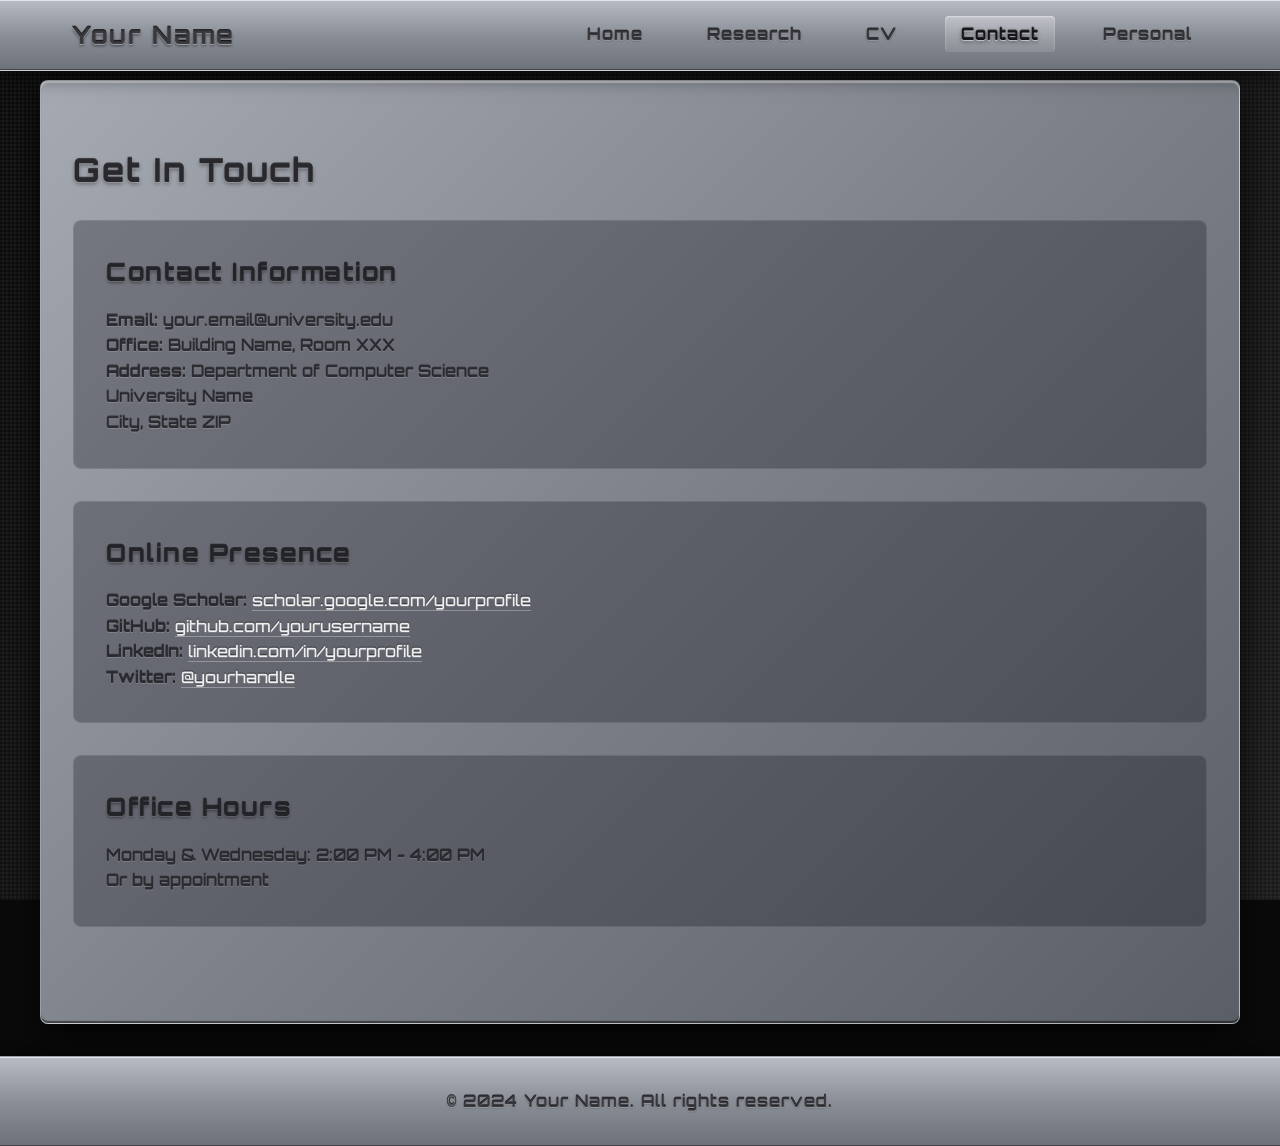
==== contact.html @ df00804b "first commit" ====
<!DOCTYPE html>
<html lang="en">
<head>
    <meta charset="UTF-8">
    <meta name="viewport" content="width=device-width, initial-scale=1.0">
    <title>Contact - Your Name</title>
    <link rel="stylesheet" href="styles.css">
</head>
<body>
    <header>
        <nav>
            <h1>Your Name</h1>
            <ul>
                <li><a href="index.html">Home</a></li>
                <li><a href="research.html">Research</a></li>
                <li><a href="cv.html">CV</a></li>
                <li><a href="contact.html" class="active">Contact</a></li>
                <li><a href="personal.html">Personal</a></li>
            </ul>
        </nav>
    </header>

    <main>
        <section id="contact">
            <h2>Get In Touch</h2>
            
            <div class="contact-info">
                <h3>Contact Information</h3>
                <p><strong>Email:</strong> your.email@university.edu</p>
                <p><strong>Office:</strong> Building Name, Room XXX</p>
                <p><strong>Address:</strong> Department of Computer Science<br>
                   University Name<br>
                   City, State ZIP</p>
            </div>

            <div class="contact-info">
                <h3>Online Presence</h3>
                <p><strong>Google Scholar:</strong> <a href="#">scholar.google.com/yourprofile</a></p>
                <p><strong>GitHub:</strong> <a href="#">github.com/yourusername</a></p>
                <p><strong>LinkedIn:</strong> <a href="#">linkedin.com/in/yourprofile</a></p>
                <p><strong>Twitter:</strong> <a href="#">@yourhandle</a></p>
            </div>

            <div class="contact-info">
                <h3>Office Hours</h3>
                <p>Monday & Wednesday: 2:00 PM - 4:00 PM</p>
                <p>Or by appointment</p>
            </div>
        </section>
    </main>

    <footer>
        <p>&copy; 2024 Your Name. All rights reserved.</p>
    </footer>

    <script src="script.js"></script>
</body>
</html>
---- styles.css ----
@import url('https://fonts.googleapis.com/css2?family=Orbitron:wght@400;500;600;700;900&display=swap');

* {
    margin: 0;
    padding: 0;
    box-sizing: border-box;
}

body {
    font-family: 'Orbitron', 'Courier New', monospace;
    line-height: 1.6;
    color: #e0e0e0;
    background: #0a0a0a;
    position: relative;
    overflow-x: hidden;
}

body::before {
    content: '';
    position: fixed;
    top: 0;
    left: 0;
    width: 100%;
    height: 100%;
    background: 
        repeating-linear-gradient(0deg, transparent, transparent 2px, rgba(255,255,255,0.03) 2px, rgba(255,255,255,0.03) 4px),
        repeating-linear-gradient(90deg, transparent, transparent 2px, rgba(255,255,255,0.03) 2px, rgba(255,255,255,0.03) 4px),
        linear-gradient(135deg, #0a0a0a 0%, #1a1a1a 100%);
    z-index: 0;
    pointer-events: none;
}

header {
    background: linear-gradient(180deg, #b8bcc4 0%, #8a8e96 50%, #6d717a 100%);
    border-bottom: 1px solid rgba(255, 255, 255, 0.3);
    box-shadow: 
        0 4px 20px rgba(0, 0, 0, 0.7),
        inset 0 1px 0 rgba(255,255,255,0.6),
        inset 0 -1px 0 rgba(0,0,0,0.4);
    color: white;
    padding: 1rem 0;
    position: fixed;
    width: 100%;
    top: 0;
    z-index: 100;
}

nav {
    max-width: 1200px;
    margin: 0 auto;
    padding: 0 2rem;
    display: flex;
    justify-content: space-between;
    align-items: center;
    position: relative;
    z-index: 1;
}

nav h1 {
    text-shadow: 
        0 1px 0 rgba(255, 255, 255, 0.4),
        0 -1px 0 rgba(0, 0, 0, 0.8),
        0 2px 3px rgba(0, 0, 0, 0.5);
    color: rgba(50, 50, 55, 0.9);
    letter-spacing: 2px;
    font-weight: 700;
}

nav ul {
    list-style: none;
    display: flex;
    gap: 2rem;
}

nav a {
    color: rgba(50, 50, 55, 0.95);
    text-decoration: none;
    transition: all 0.3s ease;
    position: relative;
    padding: 0.5rem 1rem;
    border-radius: 4px;
    text-shadow: 
        0 1px 0 rgba(255, 255, 255, 0.3),
        0 -1px 0 rgba(0, 0, 0, 0.7),
        0 1px 2px rgba(0, 0, 0, 0.4);
    font-weight: 600;
    letter-spacing: 1px;
}

nav a::before {
    content: '';
    position: absolute;
    inset: 0;
    border-radius: 4px;
    background: linear-gradient(180deg, rgba(255, 255, 255, 0.4), rgba(255, 255, 255, 0.15));
    box-shadow: 
        inset 0 1px 2px rgba(255,255,255,0.6),
        0 2px 8px rgba(180, 190, 200, 0.4);
    opacity: 0;
    transition: opacity 0.3s ease;
}

nav a:hover::before {
    opacity: 1;
}

nav a:hover {
    text-shadow: 
        0 1px 0 rgba(255, 255, 255, 0.5),
        0 -1px 0 rgba(0, 0, 0, 0.9),
        0 1px 3px rgba(0, 0, 0, 0.6);
    color: rgba(30, 30, 35, 1);
}

nav a.active {
    background: linear-gradient(180deg, rgba(255, 255, 255, 0.3), rgba(255, 255, 255, 0.1));
    box-shadow: inset 0 1px 2px rgba(255,255,255,0.5);
    text-shadow: 
        0 1px 0 rgba(255, 255, 255, 0.5),
        0 -1px 1px rgba(0, 0, 0, 0.9),
        0 2px 4px rgba(0, 0, 0, 0.5);
    color: rgba(20, 20, 25, 1);
}

main {
    margin-top: 80px;
    position: relative;
    z-index: 1;
}

section {
    max-width: 1200px;
    margin: 0 auto;
    padding: 4rem 2rem;
    position: relative;
}

#hero {
    text-align: center;
    padding: 8rem 2rem;
    position: relative;
    overflow: hidden;
}

#hero::before {
    content: '';
    position: absolute;
    top: 50%;
    left: 50%;
    transform: translate(-50%, -50%);
    width: 400px;
    height: 400px;
    background: radial-gradient(circle, rgba(255, 255, 255, 0.03) 0%, transparent 70%);
    animation: pulse 4s ease-in-out infinite;
}

@keyframes pulse {
    0%, 100% { transform: translate(-50%, -50%) scale(1); opacity: 0.5; }
    50% { transform: translate(-50%, -50%) scale(1.1); opacity: 0.8; }
}

#hero h2 {
    font-size: 2.8rem;
    margin-bottom: 1rem;
    position: relative;
    z-index: 1;
    font-weight: 700;
    letter-spacing: 2px;
}

#hero p {
    position: relative;
    z-index: 1;
    color: rgba(255, 255, 255, 0.6);
    font-weight: 500;
    letter-spacing: 1px;
}

.highlight {
    color: #fff;
    text-shadow: 0 0 20px rgba(255, 255, 255, 0.3);
    font-weight: 900;
}

h2 {
    font-size: 2rem;
    margin-bottom: 1.5rem;
    text-shadow: 
        0 1px 0 rgba(255, 255, 255, 0.2),
        0 -1px 0 rgba(0, 0, 0, 0.6),
        0 2px 4px rgba(0, 0, 0, 0.4);
    color: rgba(40, 40, 45, 1);
    font-weight: 700;
    letter-spacing: 2px;
}

#about, #skills, #contact, #interests, #research, #cv, #personal {
    background: linear-gradient(135deg, #a5a9b1 0%, #7d8189 50%, #5a5e66 100%);
    border-radius: 8px;
    border: 1px solid rgba(255, 255, 255, 0.4);
    box-shadow: 
        0 8px 32px rgba(0, 0, 0, 0.8),
        inset 0 2px 1px rgba(255, 255, 255, 0.5),
        inset 0 -2px 1px rgba(0, 0, 0, 0.5);
    margin-bottom: 2rem;
    transition: transform 0.3s ease, box-shadow 0.3s ease;
    position: relative;
    overflow: hidden;
}

#about::after, #skills::after, #contact::after {
    content: '';
    position: absolute;
    top: 0;
    left: -100%;
    width: 100%;
    height: 100%;
    background: linear-gradient(90deg, transparent, rgba(255, 255, 255, 0.3), transparent);
    transition: left 0.6s ease;
}

#about:hover::after, #skills:hover::after, #contact:hover::after {
    left: 100%;
}

#about:hover, #skills:hover, #contact:hover {
    transform: translateY(-3px);
    box-shadow: 
        0 12px 48px rgba(0, 0, 0, 0.9),
        inset 0 2px 1px rgba(255, 255, 255, 0.6),
        inset 0 -2px 1px rgba(0, 0, 0, 0.5),
        0 0 30px rgba(180, 190, 200, 0.3);
}

#about p, #interests p, #research p, #cv p, #personal p, #contact p {
    text-shadow: 
        0 1px 0 rgba(255, 255, 255, 0.15),
        0 -1px 0 rgba(0, 0, 0, 0.5);
    color: rgba(40, 40, 45, 0.95);
    font-weight: 500;
}

.skills-grid {
    display: grid;
    grid-template-columns: repeat(auto-fit, minmax(150px, 1fr));
    gap: 1rem;
    margin-top: 2rem;
}

.skill-card {
    background: linear-gradient(135deg, #9da1a9 0%, #74787f 50%, #4e5258 100%);
    color: rgba(30, 30, 35, 1);
    padding: 1.5rem;
    text-align: center;
    border-radius: 6px;
    border: 1px solid rgba(255, 255, 255, 0.35);
    box-shadow: 
        0 4px 16px rgba(0, 0, 0, 0.7),
        inset 0 1px 0 rgba(255, 255, 255, 0.4),
        inset 0 -1px 0 rgba(0, 0, 0, 0.4);
    transition: all 0.3s ease;
    cursor: pointer;
    position: relative;
    overflow: hidden;
    text-shadow: 
        0 1px 0 rgba(255, 255, 255, 0.2),
        0 -1px 0 rgba(0, 0, 0, 0.7),
        0 1px 3px rgba(0, 0, 0, 0.5);
    font-weight: 600;
    letter-spacing: 1px;
}

.skill-card::before {
    content: '';
    position: absolute;
    top: -50%;
    left: -50%;
    width: 200%;
    height: 200%;
    background: radial-gradient(circle, rgba(255, 255, 255, 0.25) 0%, transparent 70%);
    opacity: 0;
    transition: opacity 0.3s ease;
}

.skill-card:hover::before {
    opacity: 1;
}

.skill-card:hover {
    transform: translateY(-5px) scale(1.02);
    border-color: rgba(255, 255, 255, 0.5);
    box-shadow: 
        0 8px 24px rgba(0, 0, 0, 0.9),
        inset 0 1px 0 rgba(255, 255, 255, 0.5),
        inset 0 0 20px rgba(255, 255, 255, 0.1),
        0 0 20px rgba(180, 190, 200, 0.4);
}

.research-section, .cv-section, .contact-info, .personal-section {
    background: rgba(20, 20, 30, 0.3);
    padding: 2rem;
    border-radius: 8px;
    margin-bottom: 2rem;
    border: 1px solid rgba(255, 255, 255, 0.1);
}

.research-section h3, .cv-section h3, .contact-info h3, .personal-section h3 {
    font-size: 1.5rem;
    margin-bottom: 1rem;
    text-shadow: 
        0 1px 0 rgba(255, 255, 255, 0.15),
        0 -1px 0 rgba(0, 0, 0, 0.6),
        0 2px 3px rgba(0, 0, 0, 0.4);
    color: rgba(35, 35, 40, 1);
    font-weight: 700;
    letter-spacing: 1.5px;
}

.publication, .project, .cv-item, .blog-post {
    background: rgba(30, 30, 40, 0.4);
    padding: 1.5rem;
    border-radius: 6px;
    margin-bottom: 1.5rem;
    border-left: 3px solid rgba(255, 255, 255, 0.3);
}

.publication h4, .project h4, .cv-item h4, .blog-post h4 {
    font-size: 1.2rem;
    margin-bottom: 0.5rem;
    text-shadow: 
        0 1px 0 rgba(255, 255, 255, 0.1),
        0 -1px 0 rgba(0, 0, 0, 0.5);
    color: rgba(220, 220, 225, 1);
    font-weight: 600;
    letter-spacing: 1px;
}

.publication p, .project p, .cv-item p {
    margin-bottom: 0.5rem;
    color: rgba(255, 255, 255, 0.8);
    font-weight: 400;
}

.awards-list, .hobbies-list {
    list-style: none;
    padding-left: 0;
}

.awards-list li, .hobbies-list li {
    padding: 0.5rem 0;
    padding-left: 1.5rem;
    position: relative;
    color: rgba(255, 255, 255, 0.85);
    font-weight: 400;
}

.awards-list li::before, .hobbies-list li::before {
    content: '▸';
    position: absolute;
    left: 0;
    color: rgba(255, 255, 255, 0.5);
}

.contact-info a {
    color: rgba(255, 255, 255, 0.9);
    text-decoration: none;
    border-bottom: 1px solid rgba(255, 255, 255, 0.3);
    transition: all 0.3s ease;
    font-weight: 500;
}

.contact-info a:hover {
    color: #fff;
    border-bottom-color: rgba(255, 255, 255, 0.8);
}

.date {
    font-style: italic;
    color: rgba(255, 255, 255, 0.6);
    font-size: 0.9rem;
}

footer {
    background: linear-gradient(180deg, #b8bcc4 0%, #8a8e96 50%, #6d717a 100%);
    border-top: 1px solid rgba(255, 255, 255, 0.3);
    box-shadow: 
        0 -4px 20px rgba(0, 0, 0, 0.7),
        inset 0 1px 0 rgba(255,255,255,0.6),
        inset 0 -1px 0 rgba(0,0,0,0.4);
    color: rgba(255, 255, 255, 0.95);
    text-align: center;
    padding: 2rem;
    position: relative;
    z-index: 1;
}

footer p {
    text-shadow: 
        0 1px 0 rgba(255, 255, 255, 0.3),
        0 -1px 0 rgba(0, 0, 0, 0.7),
        0 1px 2px rgba(0, 0, 0, 0.4);
    color: rgba(50, 50, 55, 0.9);
    font-weight: 500;
    letter-spacing: 1px;
}

@media (max-width: 768px) {
    nav ul {
        gap: 1rem;
    }
    
    #hero h2 {
        font-size: 1.8rem;
    }
    
    nav a {
        font-size: 0.9rem;
    }
}
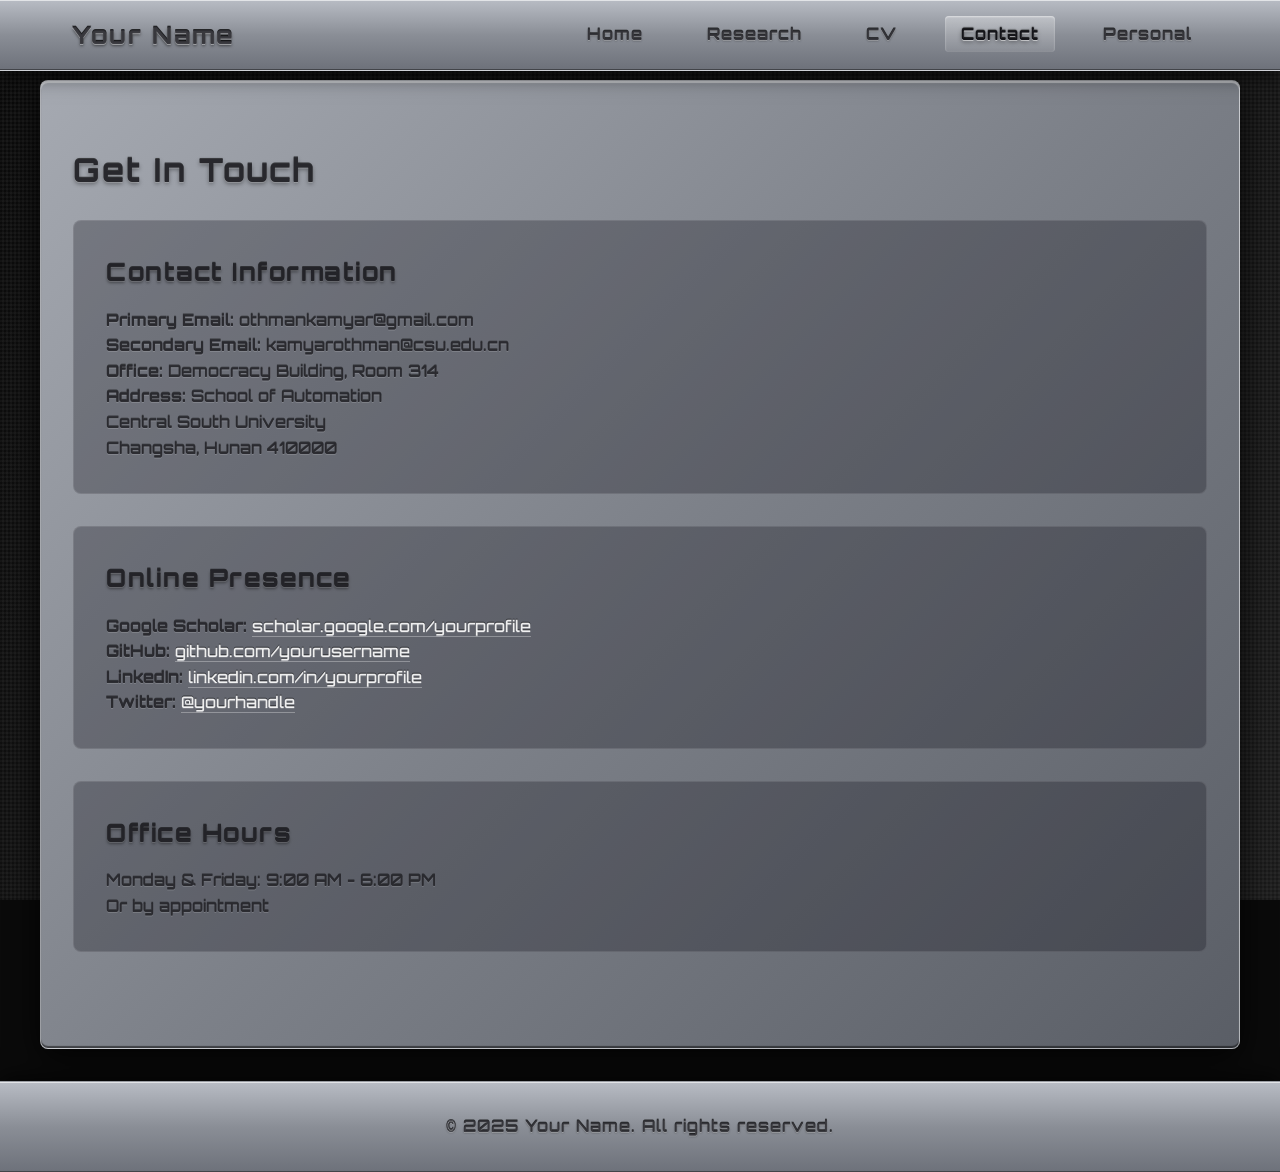
==== commit 55693b0d: "updated the contact page info" ====
--- a/contact.html
+++ b/contact.html
@@ -26,11 +26,12 @@
             
             <div class="contact-info">
                 <h3>Contact Information</h3>
-                <p><strong>Email:</strong> your.email@university.edu</p>
-                <p><strong>Office:</strong> Building Name, Room XXX</p>
-                <p><strong>Address:</strong> Department of Computer Science<br>
-                   University Name<br>
-                   City, State ZIP</p>
+                <p><strong>Primary Email:</strong> othmankamyar@gmail.com</p>
+                <p><strong>Secondary Email:</strong> kamyarothman@csu.edu.cn</p>
+                <p><strong>Office:</strong> Democracy Building, Room 314</p>
+                <p><strong>Address:</strong> School of Automation<br>
+                   Central South University<br>
+                   Changsha, Hunan 410000</p>
             </div>
 
             <div class="contact-info">
@@ -43,14 +44,14 @@
 
             <div class="contact-info">
                 <h3>Office Hours</h3>
-                <p>Monday & Wednesday: 2:00 PM - 4:00 PM</p>
+                <p>Monday & Friday: 9:00 AM - 6:00 PM</p>
                 <p>Or by appointment</p>
             </div>
         </section>
     </main>
 
     <footer>
-        <p>&copy; 2024 Your Name. All rights reserved.</p>
+        <p>&copy; 2025 Your Name. All rights reserved.</p>
     </footer>
 
     <script src="script.js"></script>
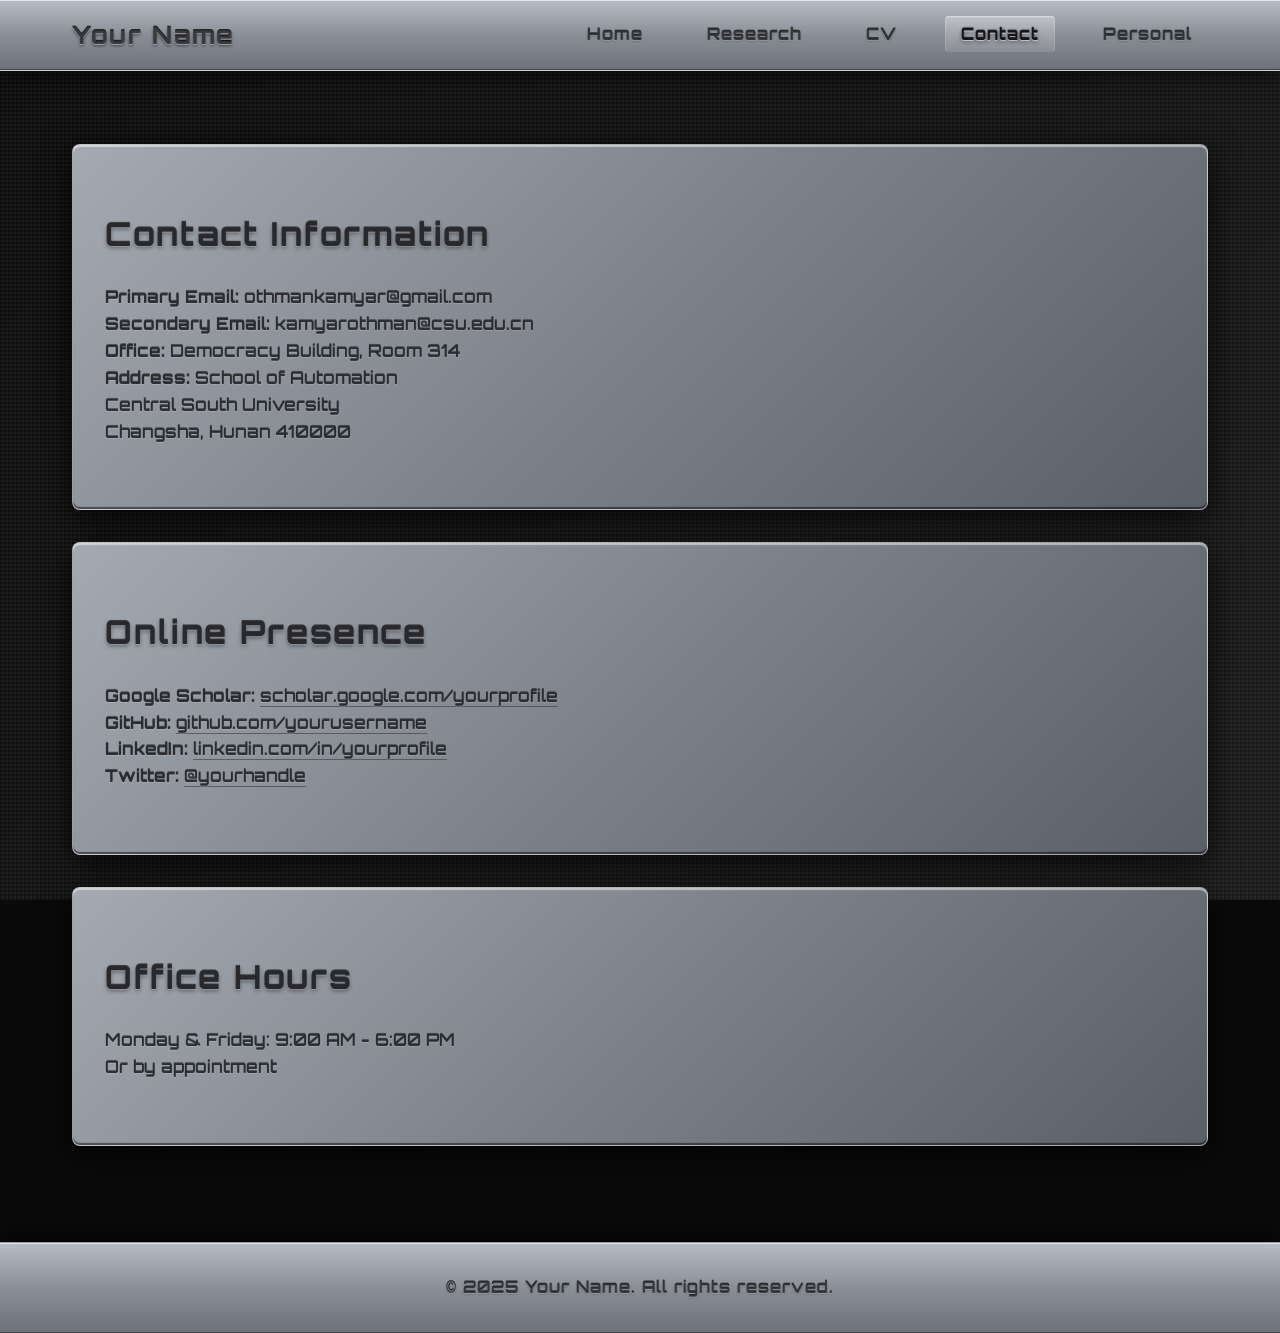
==== commit d3f1cce0: "updating info" ====
--- a/contact.html
+++ b/contact.html
@@ -21,32 +21,28 @@
     </header>
 
     <main>
-        <section id="contact">
-            <h2>Get In Touch</h2>
-            
-            <div class="contact-info">
-                <h3>Contact Information</h3>
-                <p><strong>Primary Email:</strong> othmankamyar@gmail.com</p>
-                <p><strong>Secondary Email:</strong> kamyarothman@csu.edu.cn</p>
-                <p><strong>Office:</strong> Democracy Building, Room 314</p>
-                <p><strong>Address:</strong> School of Automation<br>
-                   Central South University<br>
-                   Changsha, Hunan 410000</p>
-            </div>
+        <section id="contact-info">
+            <h2>Contact Information</h2>
+            <p><strong>Primary Email:</strong> othmankamyar@gmail.com</p>
+            <p><strong>Secondary Email:</strong> kamyarothman@csu.edu.cn</p>
+            <p><strong>Office:</strong> Democracy Building, Room 314</p>
+            <p><strong>Address:</strong> School of Automation<br>
+               Central South University<br>
+               Changsha, Hunan 410000</p>
+        </section>
 
-            <div class="contact-info">
-                <h3>Online Presence</h3>
-                <p><strong>Google Scholar:</strong> <a href="#">scholar.google.com/yourprofile</a></p>
-                <p><strong>GitHub:</strong> <a href="#">github.com/yourusername</a></p>
-                <p><strong>LinkedIn:</strong> <a href="#">linkedin.com/in/yourprofile</a></p>
-                <p><strong>Twitter:</strong> <a href="#">@yourhandle</a></p>
-            </div>
+        <section id="online-presence">
+            <h2>Online Presence</h2>
+            <p><strong>Google Scholar:</strong> <a href="#">scholar.google.com/yourprofile</a></p>
+            <p><strong>GitHub:</strong> <a href="#">github.com/yourusername</a></p>
+            <p><strong>LinkedIn:</strong> <a href="#">linkedin.com/in/yourprofile</a></p>
+            <p><strong>Twitter:</strong> <a href="#">@yourhandle</a></p>
+        </section>
 
-            <div class="contact-info">
-                <h3>Office Hours</h3>
-                <p>Monday & Friday: 9:00 AM - 6:00 PM</p>
-                <p>Or by appointment</p>
-            </div>
+        <section id="office-hours">
+            <h2>Office Hours</h2>
+            <p>Monday & Friday: 9:00 AM - 6:00 PM</p>
+            <p>Or by appointment</p>
         </section>
     </main>
 
--- a/styles.css
+++ b/styles.css
@@ -13,6 +13,7 @@
     background: #0a0a0a;
     position: relative;
     overflow-x: hidden;
+    font-size: 16px;
 }
 
 body::before {
@@ -126,6 +127,22 @@
     margin-top: 80px;
     position: relative;
     z-index: 1;
+    max-width: 1200px;
+    margin-left: auto;
+    margin-right: auto;
+    padding: 4rem 2rem;
+}
+
+main > h2 {
+    font-size: 2rem;
+    margin-bottom: 2rem;
+    text-shadow: 
+        0 1px 0 rgba(255, 255, 255, 0.2),
+        0 -1px 0 rgba(0, 0, 0, 0.6),
+        0 2px 4px rgba(0, 0, 0, 0.4);
+    color: rgba(240, 240, 245, 1);
+    font-weight: 700;
+    letter-spacing: 2px;
 }
 
 section {
@@ -166,19 +183,21 @@
     z-index: 1;
     font-weight: 700;
     letter-spacing: 2px;
+    color: rgba(240, 240, 245, 1);
 }
 
 #hero p {
     position: relative;
     z-index: 1;
-    color: rgba(255, 255, 255, 0.6);
+    color: rgba(220, 220, 230, 0.85);
     font-weight: 500;
     letter-spacing: 1px;
+    font-size: 1.1rem;
 }
 
 .highlight {
-    color: #fff;
-    text-shadow: 0 0 20px rgba(255, 255, 255, 0.3);
+    color: rgba(245, 245, 250, 1);
+    text-shadow: 0 0 20px rgba(220, 220, 230, 0.4);
     font-weight: 900;
 }
 
@@ -194,7 +213,10 @@
     letter-spacing: 2px;
 }
 
-#about, #skills, #contact, #interests, #research, #cv, #personal {
+#about, #skills, #contact, #interests, #research, #cv, #personal, 
+#current-research, #publications, #projects, #education, #experience, 
+#awards, #contact-info, #online-presence, #office-hours, #about-me, 
+#hobbies, #blog, #travel {
     background: linear-gradient(135deg, #a5a9b1 0%, #7d8189 50%, #5a5e66 100%);
     border-radius: 8px;
     border: 1px solid rgba(255, 255, 255, 0.4);
@@ -208,7 +230,11 @@
     overflow: hidden;
 }
 
-#about::after, #skills::after, #contact::after {
+#about::after, #skills::after, #contact::after, #interests::after,
+#current-research::after, #publications::after, #projects::after,
+#education::after, #experience::after, #awards::after,
+#contact-info::after, #online-presence::after, #office-hours::after,
+#about-me::after, #hobbies::after, #blog::after, #travel::after {
     content: '';
     position: absolute;
     top: 0;
@@ -219,11 +245,19 @@
     transition: left 0.6s ease;
 }
 
-#about:hover::after, #skills:hover::after, #contact:hover::after {
+#about:hover::after, #skills:hover::after, #contact:hover::after, #interests:hover::after,
+#current-research:hover::after, #publications:hover::after, #projects:hover::after,
+#education:hover::after, #experience:hover::after, #awards:hover::after,
+#contact-info:hover::after, #online-presence:hover::after, #office-hours:hover::after,
+#about-me:hover::after, #hobbies:hover::after, #blog:hover::after, #travel:hover::after {
     left: 100%;
 }
 
-#about:hover, #skills:hover, #contact:hover {
+#about:hover, #skills:hover, #contact:hover, #interests:hover,
+#current-research:hover, #publications:hover, #projects:hover,
+#education:hover, #experience:hover, #awards:hover,
+#contact-info:hover, #online-presence:hover, #office-hours:hover,
+#about-me:hover, #hobbies:hover, #blog:hover, #travel:hover {
     transform: translateY(-3px);
     box-shadow: 
         0 12px 48px rgba(0, 0, 0, 0.9),
@@ -232,12 +266,16 @@
         0 0 30px rgba(180, 190, 200, 0.3);
 }
 
-#about p, #interests p, #research p, #cv p, #personal p, #contact p {
+#about p, #interests p, #research p, #cv p, #personal p, #contact p,
+#current-research p, #publications p, #projects p, #education p, 
+#experience p, #awards p, #contact-info p, #online-presence p, 
+#office-hours p, #about-me p, #hobbies p, #blog p, #travel p {
     text-shadow: 
         0 1px 0 rgba(255, 255, 255, 0.15),
         0 -1px 0 rgba(0, 0, 0, 0.5);
     color: rgba(40, 40, 45, 0.95);
     font-weight: 500;
+    font-size: 1.05rem;
 }
 
 .skills-grid {
@@ -316,6 +354,81 @@
     letter-spacing: 1.5px;
 }
 
+#research h3, #cv h3 {
+    font-size: 1.5rem;
+    margin-top: 2rem;
+    margin-bottom: 1rem;
+    text-shadow: 
+        0 1px 0 rgba(255, 255, 255, 0.2),
+        0 -1px 0 rgba(0, 0, 0, 0.7),
+        0 2px 3px rgba(0, 0, 0, 0.5);
+    color: rgba(30, 30, 35, 1);
+    font-weight: 700;
+    letter-spacing: 1.5px;
+}
+
+#research h3:first-of-type, #cv h3:first-of-type {
+    margin-top: 0;
+}
+
+#research h4, #cv h4 {
+    font-size: 1.2rem;
+    margin-top: 1.5rem;
+    margin-bottom: 0.5rem;
+    text-shadow: 
+        0 1px 0 rgba(255, 255, 255, 0.15),
+        0 -1px 0 rgba(0, 0, 0, 0.6),
+        0 1px 2px rgba(0, 0, 0, 0.4);
+    color: rgba(35, 35, 40, 1);
+    font-weight: 600;
+    letter-spacing: 1px;
+}
+
+#current-research h4, #publications h4, #projects h4, 
+#education h4, #experience h4, #blog h4 {
+    font-size: 1.2rem;
+    margin-top: 1.5rem;
+    margin-bottom: 0.5rem;
+    text-shadow: 
+        0 1px 0 rgba(255, 255, 255, 0.15),
+        0 -1px 0 rgba(0, 0, 0, 0.6),
+        0 1px 2px rgba(0, 0, 0, 0.4);
+    color: rgba(35, 35, 40, 1);
+    font-weight: 600;
+    letter-spacing: 1px;
+}
+
+#current-research h4:first-of-type, #publications h4:first-of-type, 
+#projects h4:first-of-type, #education h4:first-of-type, 
+#experience h4:first-of-type, #blog h4:first-of-type {
+    margin-top: 0;
+}
+
+.section-divider {
+    height: 2px;
+    margin: 2.5rem 0;
+    background: linear-gradient(to bottom, 
+        rgba(0, 0, 0, 0.4), 
+        rgba(255, 255, 255, 0.2), 
+        rgba(0, 0, 0, 0.4));
+    box-shadow: 
+        0 1px 0 rgba(255, 255, 255, 0.3),
+        0 -1px 0 rgba(0, 0, 0, 0.5);
+    border-radius: 2px;
+}
+
+.item-divider {
+    height: 1px;
+    margin: 1.5rem 0;
+    background: linear-gradient(to bottom, 
+        rgba(0, 0, 0, 0.3), 
+        rgba(255, 255, 255, 0.15), 
+        rgba(0, 0, 0, 0.3));
+    box-shadow: 
+        0 1px 0 rgba(255, 255, 255, 0.2),
+        0 -1px 0 rgba(0, 0, 0, 0.4);
+}
+
 .publication, .project, .cv-item, .blog-post {
     background: rgba(30, 30, 40, 0.4);
     padding: 1.5rem;
@@ -337,8 +450,9 @@
 
 .publication p, .project p, .cv-item p {
     margin-bottom: 0.5rem;
-    color: rgba(255, 255, 255, 0.8);
+    color: rgba(200, 200, 210, 0.9);
     font-weight: 400;
+    font-size: 1.05rem;
 }
 
 .awards-list, .hobbies-list {
@@ -350,15 +464,32 @@
     padding: 0.5rem 0;
     padding-left: 1.5rem;
     position: relative;
-    color: rgba(255, 255, 255, 0.85);
+    color: rgba(40, 40, 45, 0.9);
     font-weight: 400;
+    font-size: 1.05rem;
+    text-shadow: 
+        0 1px 0 rgba(255, 255, 255, 0.12),
+        0 -1px 0 rgba(0, 0, 0, 0.45);
 }
 
 .awards-list li::before, .hobbies-list li::before {
     content: '▸';
     position: absolute;
     left: 0;
-    color: rgba(255, 255, 255, 0.5);
+    color: rgba(60, 60, 65, 0.8);
+}
+
+#online-presence a, #contact-info a {
+    color: rgba(40, 40, 45, 0.95);
+    text-decoration: none;
+    border-bottom: 1px solid rgba(40, 40, 45, 0.5);
+    transition: all 0.3s ease;
+    font-weight: 500;
+}
+
+#online-presence a:hover, #contact-info a:hover {
+    color: rgba(20, 20, 25, 1);
+    border-bottom-color: rgba(20, 20, 25, 0.8);
 }
 
 .contact-info a {
@@ -376,8 +507,8 @@
 
 .date {
     font-style: italic;
-    color: rgba(255, 255, 255, 0.6);
-    font-size: 0.9rem;
+    color: rgba(180, 180, 190, 0.85);
+    font-size: 0.95rem;
 }
 
 footer {
@@ -416,4 +547,15 @@
     nav a {
         font-size: 0.9rem;
     }
-}
+    
+    body {
+        font-size: 15px;
+    }
+    
+    #about p, #interests p, #research p, #cv p, #personal p, #contact p,
+    #current-research p, #publications p, #projects p, #education p, 
+    #experience p, #awards p, #contact-info p, #online-presence p, 
+    #office-hours p, #about-me p, #hobbies p, #blog p, #travel p {
+        font-size: 1rem;
+    }
+}
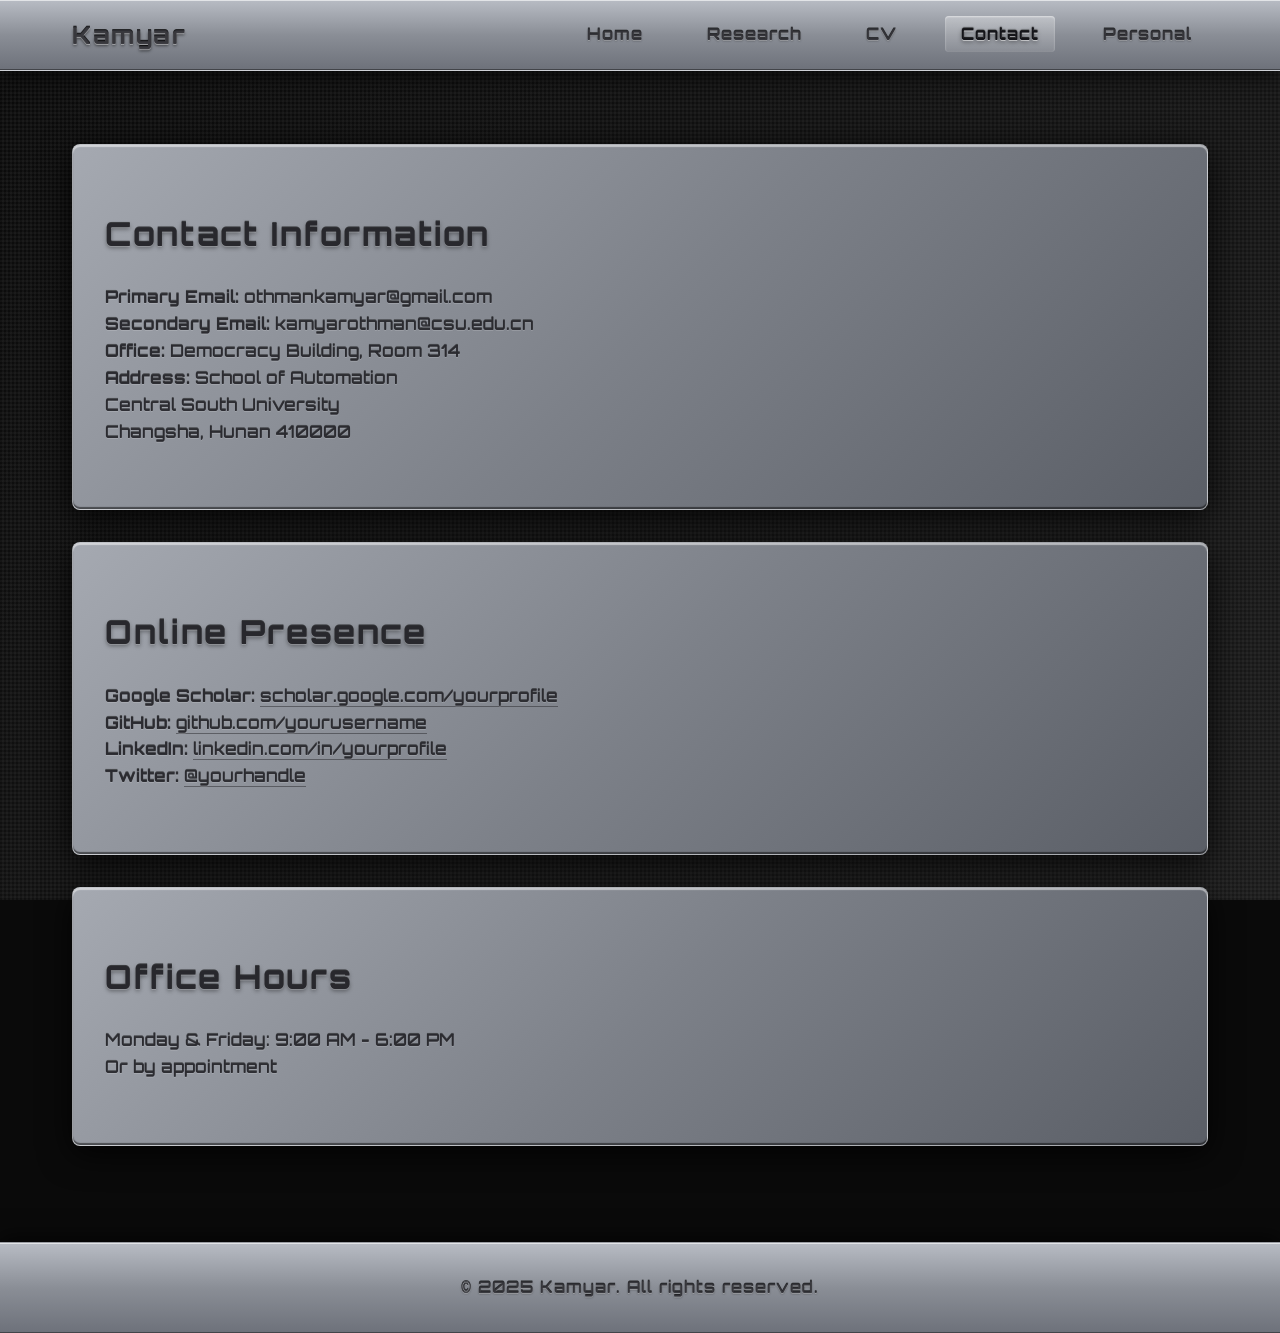
==== commit b6a23644: "name fixes'" ====
--- a/contact.html
+++ b/contact.html
@@ -3,13 +3,13 @@
 <head>
     <meta charset="UTF-8">
     <meta name="viewport" content="width=device-width, initial-scale=1.0">
-    <title>Contact - Your Name</title>
+    <title>Contact - Kamyar O. Hamad</title>
     <link rel="stylesheet" href="styles.css">
 </head>
 <body>
     <header>
         <nav>
-            <h1>Your Name</h1>
+            <h1>Kamyar</h1>
             <ul>
                 <li><a href="index.html">Home</a></li>
                 <li><a href="research.html">Research</a></li>
@@ -47,7 +47,7 @@
     </main>
 
     <footer>
-        <p>&copy; 2025 Your Name. All rights reserved.</p>
+        <p>&copy; 2025 Kamyar. All rights reserved.</p>
     </footer>
 
     <script src="script.js"></script>
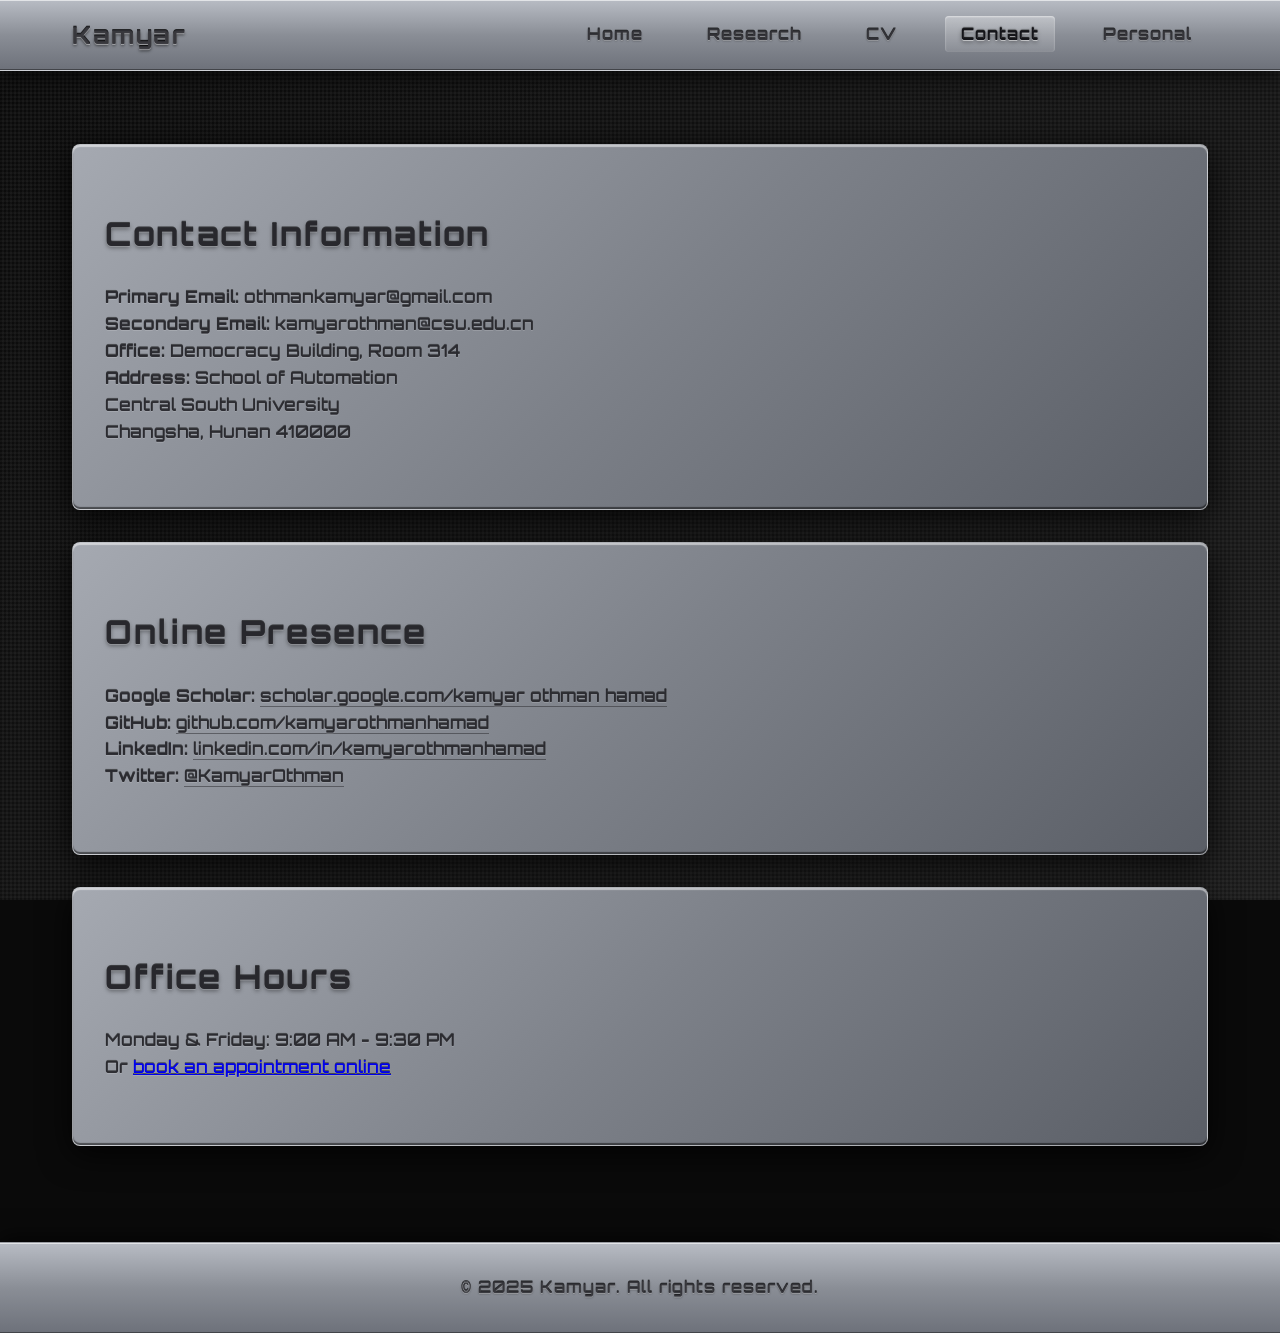
==== commit 7853b7ed: "new updates of the contact page" ====
--- a/contact.html
+++ b/contact.html
@@ -33,16 +33,16 @@
 
         <section id="online-presence">
             <h2>Online Presence</h2>
-            <p><strong>Google Scholar:</strong> <a href="#">scholar.google.com/yourprofile</a></p>
-            <p><strong>GitHub:</strong> <a href="#">github.com/yourusername</a></p>
-            <p><strong>LinkedIn:</strong> <a href="#">linkedin.com/in/yourprofile</a></p>
-            <p><strong>Twitter:</strong> <a href="#">@yourhandle</a></p>
+            <p><strong>Google Scholar:</strong> <a href="https://scholar.google.com/citations?user=YOUR_ID" target="_blank">scholar.google.com/kamyar othman hamad</a></p>
+            <p><strong>GitHub:</strong> <a href="https://github.com/kamyarothmanhamad" target="_blank">github.com/kamyarothmanhamad</a></p>
+            <p><strong>LinkedIn:</strong> <a href="https://linkedin.com/in/kamyarothmanhamad" target="_blank">linkedin.com/in/kamyarothmanhamad</a></p>
+            <p><strong>Twitter:</strong> <a href="https://twitter.com/KamyarOthman" target="_blank">@KamyarOthman</a></p>
         </section>
 
         <section id="office-hours">
             <h2>Office Hours</h2>
-            <p>Monday & Friday: 9:00 AM - 6:00 PM</p>
-            <p>Or by appointment</p>
+            <p>Monday & Friday: 9:00 AM - 9:30 PM</p>
+            <p>Or <a href="https://calendar.app.google/Q3KXswQDhCmrSjsH8" target="_blank">book an appointment online</a></p>
         </section>
     </main>
 
